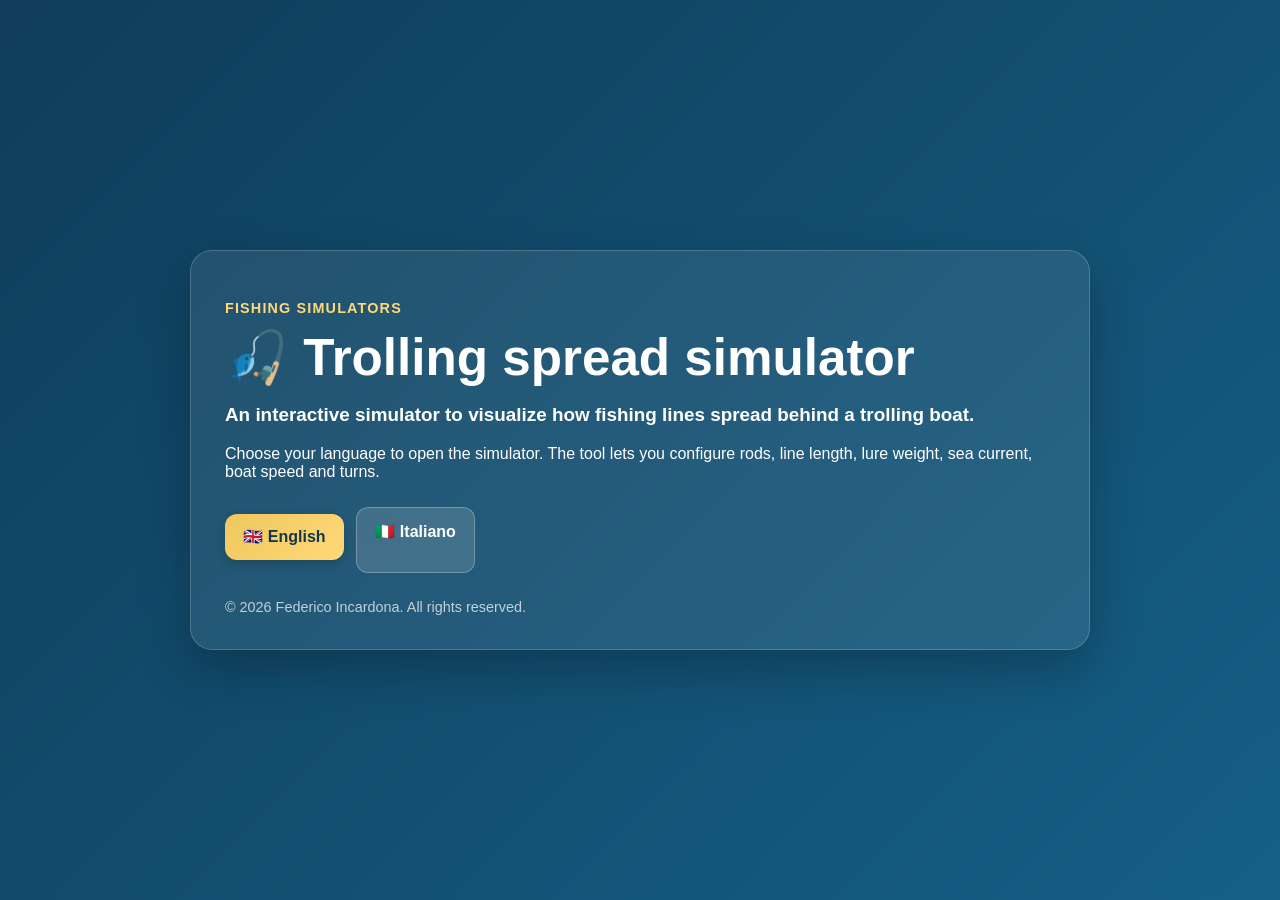
==== index.html @ 9b7d350a "Add all" ====
<!doctype html>
<html lang="en">
<head>
  <meta charset="utf-8">
  <meta name="viewport" content="width=device-width, initial-scale=1">
  <title>Fishing simulators | Trolling spread simulator</title>
  <meta name="description" content="Choose your language and open the trolling spread simulator for rods, fishing lines, lures, current, boat speed and turns.">
  <link rel="canonical" href="https://fincardona.github.io/fishing_simulators/">
  <link rel="alternate" hreflang="x-default" href="https://fincardona.github.io/fishing_simulators/">
  <link rel="alternate" hreflang="en" href="https://fincardona.github.io/fishing_simulators/en/">
  <link rel="alternate" hreflang="it" href="https://fincardona.github.io/fishing_simulators/it/">
  <link rel="stylesheet" href="./assets/styles.css">
</head>

<body class="landing-body">
  <main class="landing-card">
    <p class="eyebrow">Fishing simulators</p>

    <h1>🎣 Trolling spread simulator</h1>

    <p class="lead">
      An interactive simulator to visualize how fishing lines spread behind a trolling boat.
    </p>

    <p>
      Choose your language to open the simulator. The tool lets you configure rods, line length,
      lure weight, sea current, boat speed and turns.
    </p>

    <div class="language-buttons">
      <a class="button primary" href="./en/">🇬🇧 English</a>
      <a class="button secondary" href="./it/">🇮🇹 Italiano</a>
    </div>

    <footer>
      © 2026 Federico Incardona. All rights reserved.
    </footer>
  </main>
</body>
</html>
---- assets/styles.css ----
:root {
    --sea-dark: #0f3d5a;
    --sea-mid: #154f73;
    --panel: #12384f;
    --gold: #f0c75e;
    --gold-light: #ffd978;
    --text: #ffffff;
    --muted: rgba(255,255,255,0.78);
  }
  
  * {
    box-sizing: border-box;
  }
  
  html,
  body {
    margin: 0;
    padding: 0;
    font-family: Arial, system-ui, sans-serif;
    background: var(--sea-dark);
    color: var(--text);
  }
  
  .page-header {
    max-width: 1180px;
    margin: 0 auto;
    padding: 28px 18px 14px;
  }
  
  .topbar {
    display: flex;
    justify-content: flex-end;
    margin-bottom: 10px;
  }
  
  .language-link {
    color: white;
    text-decoration: none;
    background: rgba(255,255,255,0.12);
    border: 1px solid rgba(255,255,255,0.25);
    border-radius: 999px;
    padding: 8px 12px;
    font-weight: 700;
  }
  
  .language-link:hover {
    background: rgba(255,255,255,0.20);
  }
  
  h1 {
    font-size: clamp(2rem, 4vw, 3.2rem);
    line-height: 1.08;
    margin: 0 0 14px;
  }
  
  .lead {
    font-size: 1.18rem;
    font-weight: 700;
    color: white;
  }
  
  .page-header p {
    max-width: 980px;
    line-height: 1.6;
    color: var(--muted);
  }
  
  .button {
    display: inline-block;
    border-radius: 12px;
    padding: 0.85rem 1.15rem;
    text-decoration: none;
    font-weight: 800;
  }
  
  .fuel,
  .primary {
    background: linear-gradient(135deg, var(--gold), var(--gold-light));
    color: #12384f;
    box-shadow: 0 4px 12px rgba(0,0,0,0.18);
    margin: 0.4rem 0 0.8rem;
  }
  
  .secondary {
    background: rgba(255,255,255,0.14);
    color: white;
    border: 1px solid rgba(255,255,255,0.25);
  }
  
  .note {
    font-size: 0.95rem;
  }
  
  .sim-wrapper {
    max-width: 1500px;
    margin: 0 auto;
    padding: 0 8px 24px;
  }
  
  .container {
    display: grid;
    grid-template-columns: 340px minmax(0, 1fr);
    gap: 14px;
    width: 100%;
    height: 790px;
    box-sizing: border-box;
    padding: 8px;
  }
  
  .panel {
    background: var(--panel);
    border-radius: 12px;
    padding: 14px;
    box-sizing: border-box;
    height: 100%;
    overflow-y: auto;
    overflow-x: hidden;
    -webkit-overflow-scrolling: touch;
  }
  
  .panel h3 {
    margin-top: 0;
  }
  
  .row {
    display: grid;
    grid-template-columns: minmax(0, 1fr) 95px;
    gap: 8px;
    align-items: center;
    margin-bottom: 8px;
    font-size: 14px;
  }
  
  input,
  button {
    border-radius: 7px;
    border: none;
    padding: 6px;
    font-size: 14px;
    box-sizing: border-box;
    max-width: 100%;
  }
  
  button {
    cursor: pointer;
    background: var(--gold);
    font-weight: bold;
    margin-top: 8px;
    width: 100%;
    touch-action: manipulation;
    user-select: none;
  }
  
  button:hover {
    background: var(--gold-light);
  }
  
  .rod-card {
    border: 1px solid rgba(255,255,255,0.25);
    border-radius: 10px;
    padding: 10px;
    margin-bottom: 10px;
    background: rgba(255,255,255,0.06);
  }
  
  .rod-card h4 {
    margin: 0 0 8px 0;
  }
  
  .sim-area {
    display: flex;
    flex-direction: column;
    gap: 10px;
    min-width: 0;
    height: 100%;
    overflow: hidden;
    box-sizing: border-box;
    padding: 4px;
  }
  
  canvas {
    background: var(--sea-mid);
    border-radius: 12px;
    width: 100%;
    height: 620px;
    flex: 0 0 620px;
    display: block;
    touch-action: pan-y;
    box-sizing: border-box;
  }
  
  .touch-controls {
    display: grid;
    grid-template-columns: 1fr 1fr;
    gap: 10px;
    background: var(--panel);
    border-radius: 12px;
    padding: 10px;
    box-sizing: border-box;
    flex: 0 0 auto;
  }
  
  .touch-controls button {
    min-height: 52px;
    font-size: 18px;
    margin-top: 0;
  }
  
  .touch-controls .active {
    background: #fff1a8;
    transform: scale(0.98);
  }
  
  .hint {
    font-size: 13px;
    opacity: 0.85;
    line-height: 1.35;
  }
  
  .copyright {
    margin-top: 14px;
    font-size: 12px;
    opacity: 0.65;
  }
  
  /* Landing page */
  .landing-body {
    min-height: 100vh;
    display: grid;
    place-items: center;
    padding: 18px;
    background: linear-gradient(135deg, #0f3d5a, #155f86);
  }
  
  .landing-card {
    max-width: 900px;
    background: rgba(255,255,255,0.08);
    border: 1px solid rgba(255,255,255,0.18);
    border-radius: 22px;
    padding: 34px;
    box-shadow: 0 20px 50px rgba(0,0,0,0.25);
  }
  
  .eyebrow {
    color: var(--gold-light);
    text-transform: uppercase;
    letter-spacing: 0.08em;
    font-weight: 800;
    font-size: 0.9rem;
  }
  
  .language-buttons {
    display: flex;
    flex-wrap: wrap;
    gap: 12px;
    margin: 26px 0;
  }
  
  footer {
    margin-top: 26px;
    opacity: 0.72;
    font-size: 0.9rem;
  }
  
  @media (max-width: 900px) {
    .page-header {
      padding-top: 18px;
    }
  
    .container {
      display: flex;
      flex-direction: column;
      gap: 6px;
      height: 790px;
      padding: 6px;
    }
  
    .panel {
      height: 285px;
      flex: 0 0 285px;
    }
  
    .sim-area {
      height: 487px;
      flex: 0 0 487px;
      padding: 4px;
      gap: 6px;
    }
  
    canvas {
      height: 360px;
      flex: 0 0 360px;
    }
  
    .touch-controls {
      gap: 6px;
      padding: 7px;
    }
  
    .touch-controls button {
      min-height: 38px;
      font-size: 14px;
    }
  }
  
  @media (max-width: 520px) {
    body {
      font-size: 14px;
    }
  
    .container {
      gap: 6px;
      height: 790px;
      padding: 6px;
    }
  
    .panel {
      height: 285px;
      flex: 0 0 285px;
      padding: 10px;
    }
  
    .sim-area {
      height: 487px;
      flex: 0 0 487px;
      gap: 6px;
    }
  
    canvas {
      height: 350px;
      flex: 0 0 350px;
    }
  
    .row {
      grid-template-columns: minmax(0, 1fr) 88px;
      font-size: 13px;
    }
  
    .touch-controls {
      gap: 6px;
      padding: 7px;
    }
  
    .touch-controls button {
      min-height: 36px;
      font-size: 13px;
    }
  }
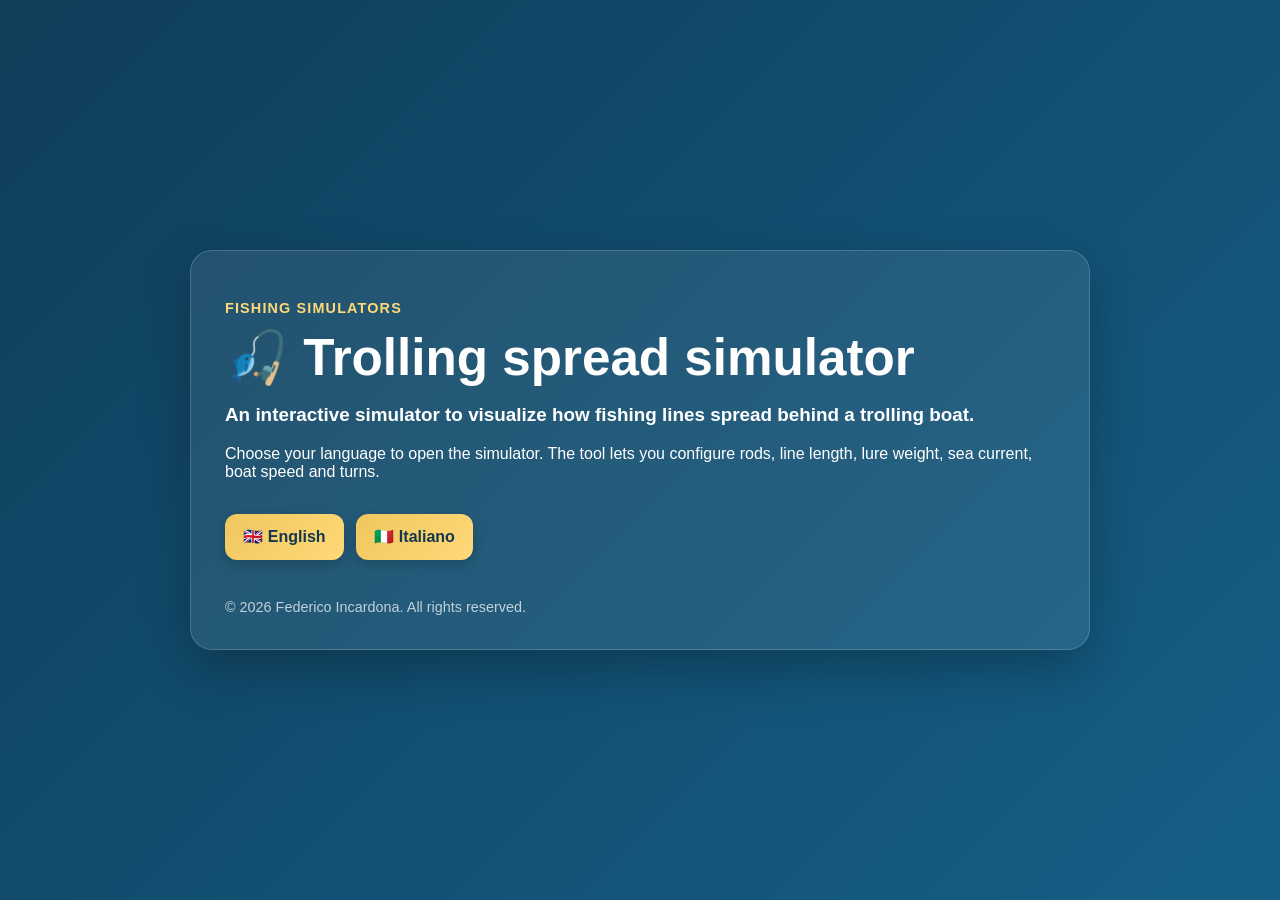
==== commit 3ebf5333: "Minor improvements" ====
--- a/index.html
+++ b/index.html
@@ -28,8 +28,8 @@
     </p>
 
     <div class="language-buttons">
-      <a class="button primary" href="./en/">🇬🇧 English</a>
-      <a class="button secondary" href="./it/">🇮🇹 Italiano</a>
+        <a class="button primary" href="./en/">🇬🇧 English</a>
+        <a class="button primary" href="./it/">🇮🇹 Italiano</a>
     </div>
 
     <footer>
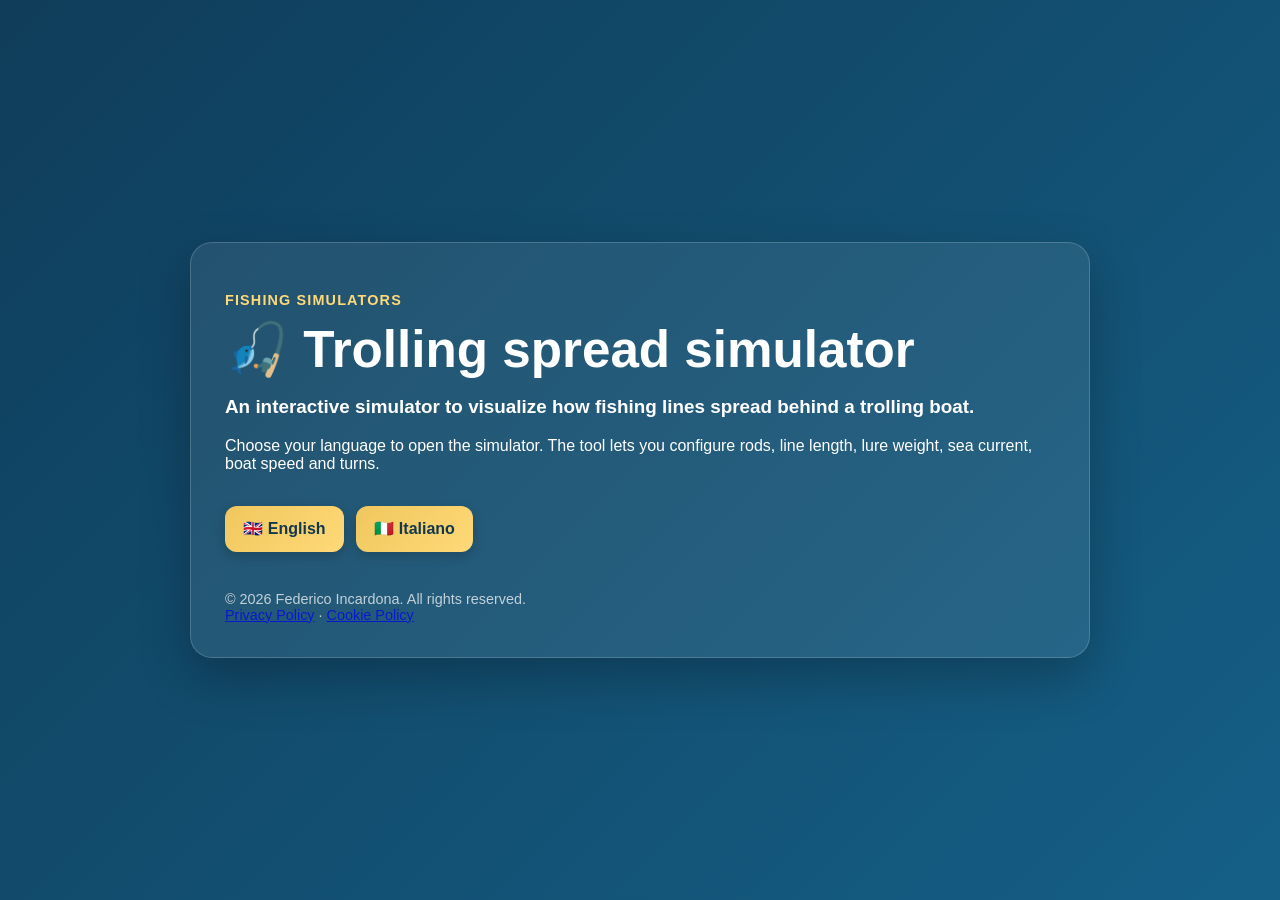
==== commit f2f6e06a: "Add privacy and cookies" ====
--- a/index.html
+++ b/index.html
@@ -33,7 +33,10 @@
     </div>
 
     <footer>
-      © 2026 Federico Incardona. All rights reserved.
+        © 2026 Federico Incardona. All rights reserved.
+        <br>
+        <a href="./privacy.html">Privacy Policy</a> ·
+        <a href="./cookie.html">Cookie Policy</a>
     </footer>
   </main>
 </body>
--- a/assets/styles.css
+++ b/assets/styles.css
@@ -345,4 +345,24 @@
       min-height: 36px;
       font-size: 13px;
     }
+  }
+
+  .legal-page {
+    max-width: 900px;
+    margin: 0 auto;
+    padding: 42px 20px 64px;
+    line-height: 1.65;
+  }
+  
+  .legal-page h1 {
+    margin-bottom: 12px;
+  }
+  
+  .legal-page h2 {
+    margin-top: 30px;
+  }
+  
+  .legal-page a {
+    color: #ffd978;
+    font-weight: 700;
   }
